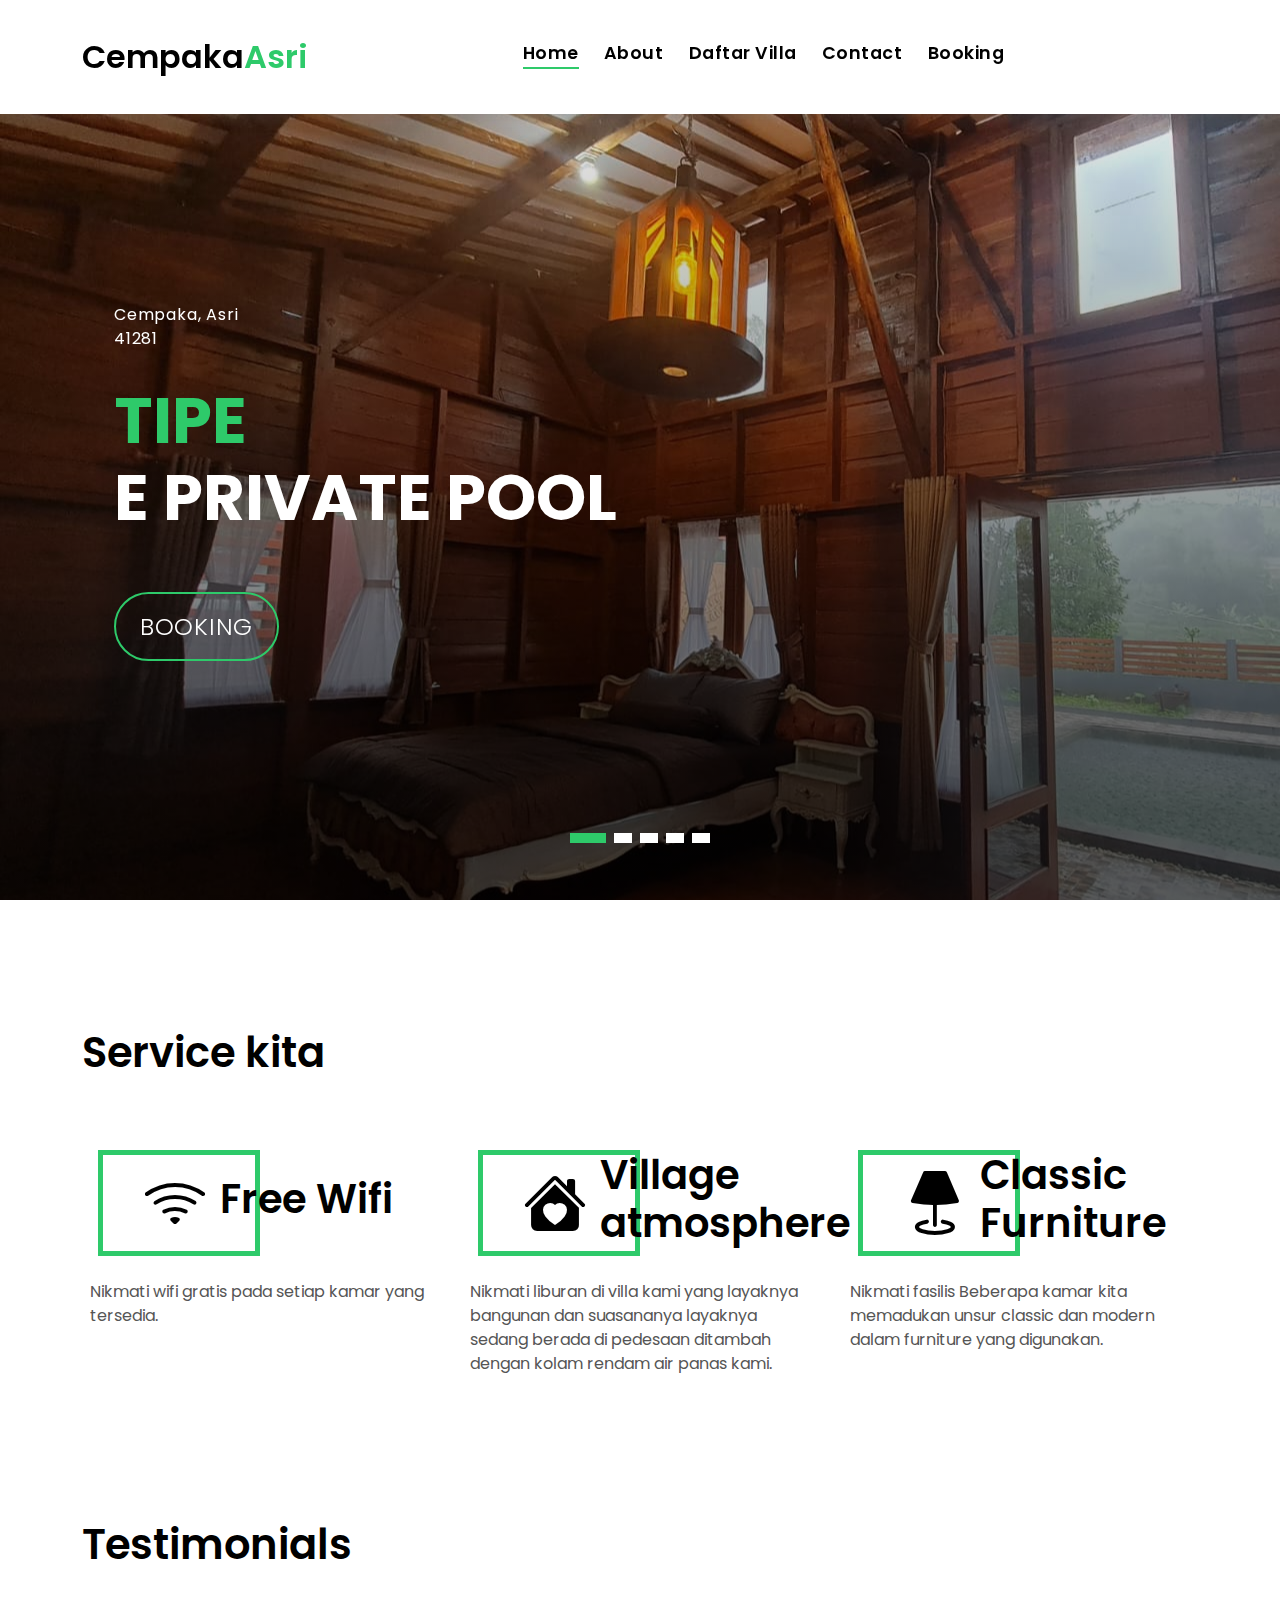
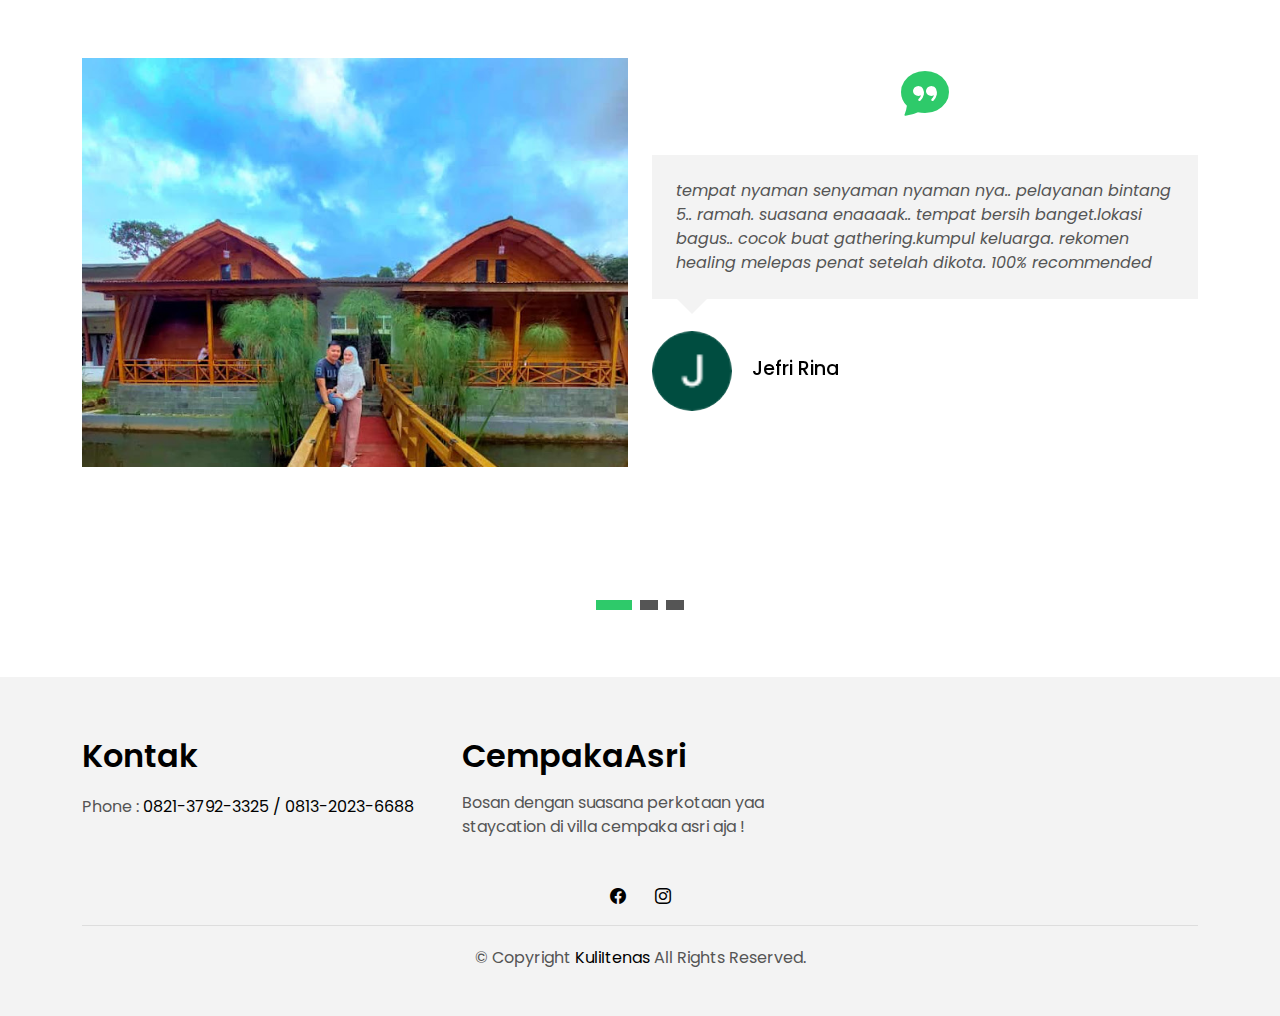
==== index.html @ 315202d2 "pertama commit" ====
<!DOCTYPE html>
<html lang="en">

<head>
  <meta charset="utf-8">
  <meta content="width=device-width, initial-scale=1.0" name="viewport">

  <title>Villa Cempaka Asri - Home</title>
  <meta content="" name="description">
  <meta content="" name="keywords">

  <!-- Favicons -->
  <link href="assets/image/logo/logo.jpg" rel="icon">
  <link href="assets/image/logo/logo.jpg" rel="apple-touch-icon">

  <!-- Google Fonts -->
  <link href="https://fonts.googleapis.com/css?family=Poppins:300,400,500,600,700" rel="stylesheet">

  <!-- Vendor CSS Files -->
  <link href="assets/vendor/animate.css/animate.min.css" rel="stylesheet">
  <link href="assets/vendor/bootstrap/css/bootstrap.min.css" rel="stylesheet">
  <link href="assets/vendor/bootstrap-icons/bootstrap-icons.css" rel="stylesheet">
  <link href="assets/vendor/swiper/swiper-bundle.min.css" rel="stylesheet">

  <!-- Template Main CSS File -->
  <link href="assets/css/style.css" rel="stylesheet">
</head>

<body>
  <!-- ======= Header/Navbar ======= -->
  <nav class="navbar navbar-default navbar-trans navbar-expand-lg fixed-top">
    <div class="container">
      <button class="navbar-toggler collapsed" type="button" data-bs-toggle="collapse" data-bs-target="#navbarDefault" aria-controls="navbarDefault" aria-expanded="false" aria-label="Toggle navigation">
        <span></span>
        <span></span>
        <span></span>
      </button>
      <a class="navbar-brand text-brand" href="index.html">Cempaka<span class="color-b">Asri</span></a>

      <div class="navbar-collapse collapse justify-content-center" id="navbarDefault">
        <ul class="navbar-nav">

          <li class="nav-item">
            <a class="nav-link active" href="index.html">Home</a>
          </li>

          <li class="nav-item">
            <a class="nav-link " href="about.html">About</a>
          </li>

          <li class="nav-item">
            <a class="nav-link " href="Villa.html">Daftar Villa</a>
          </li>

          <li class="nav-item">
            <a class="nav-link " href="contact.html">Contact</a>
          </li>

          <li class="nav-item">
            <a class="nav-link " href="https://wa.me/6282118984114/?text=Permisi Saya Mau Booking Villa mas.">Booking</a>
          </li>
        </ul>
      </div>
    </div>
  </nav><!-- End Header/Navbar -->

  <!-- ======= Intro Section ======= -->
  <div class="intro intro-carousel swiper position-relative">

    <div class="swiper-wrapper">

      <div class="swiper-slide carousel-item-a intro-item bg-image" style="background-image: url(assets/image/PrivatePool/7.jpeg)">
        <div class="overlay overlay-a"></div>
        <div class="intro-content display-table">
          <div class="table-cell">
            <div class="container">
              <div class="row">
                <div class="col-lg-8">
                  <div class="intro-body">
                    <p class="intro-title-top">Cempaka, Asri
                      <br> 41281
                    </p>
                    <h1 class="intro-title mb-4 ">
                      <span class="color-b">Tipe </span>
                      <br> E Private Pool
                    </h1>
                    <p class="intro-subtitle intro-price">
                      <a href="EprivatePool.html"><span class="price-a">Booking</span></a>
                    </p>
                  </div>
                </div>
              </div>
            </div>
          </div>
        </div>
      </div>
      <div class="swiper-slide carousel-item-a intro-item bg-image" style="background-image: url(assets/image/Rumahlumbung1/12.jpg)">
        <div class="overlay overlay-a"></div>
        <div class="intro-content display-table">
          <div class="table-cell">
            <div class="container">
              <div class="row">
                <div class="col-lg-8">
                  <div class="intro-body">
                    <p class="intro-title-top">Cempaka, Asri
                      <br> 41281
                    </p>
                    <h1 class="intro-title mb-4">
                      <span class="color-b">Tipe </span>
                      <br> Rumah Lumbung
                    </h1>
                    <p class="intro-subtitle intro-price">
                      <a href="RumahLumbung.html"><span class="price-a">Booking</span></a>
                    </p>
                  </div>
                </div>
              </div>
            </div>
          </div>
        </div>
      </div>
      <div class="swiper-slide carousel-item-a intro-item bg-image" style="background-image: url(assets/image/RumahKayu3kamar/1.jpg)">
        <div class="overlay overlay-a"></div>
        <div class="intro-content display-table">
          <div class="table-cell">
            <div class="container">
              <div class="row">
                <div class="col-lg-8">
                  <div class="intro-body">
                    <p class="intro-title-top">Cempaka, Asri
                      <br> 41281
                    </p>
                    <h1 class="intro-title mb-4">
                      <span class="color-b">Tipe</span>
                      <br> Rumah Kayu 3 Kamar
                    </h1>
                    <p class="intro-subtitle intro-price">
                      <a href="RumahKayu3Kamar.html"><span class="price-a">Booking</span></a>
                    </p>
                  </div>
                </div>
              </div>
            </div>
          </div>
        </div>
      </div>
      <div class="swiper-slide carousel-item-a intro-item bg-image" style="background-image: url(assets/image/RumahCempakaAsri1/2.jpg)">
        <div class="overlay overlay-a"></div>
        <div class="intro-content display-table">
          <div class="table-cell">
            <div class="container">
              <div class="row">
                <div class="col-lg-8">
                  <div class="intro-body">
                    <p class="intro-title-top">Cempaka, Asri
                      <br> 41281
                    </p>
                    <h1 class="intro-title mb-4 ">
                      <span class="color-b">Tipe</span>
                      <br> Rumah Cempaka Asri
                    </h1>
                    <p class="intro-subtitle intro-price">
                      <a href="RumahCempakaAsri.html"><span class="price-a">Booking</span></a>
                    </p>
                  </div>
                </div>
              </div>
            </div>
          </div>
        </div>
      </div>
      <div class="swiper-slide carousel-item-a intro-item bg-image" style="background-image: url(assets/image/RumahKayu4kamar/4.jpeg)">
        <div class="overlay overlay-a"></div>
        <div class="intro-content display-table">
          <div class="table-cell">
            <div class="container">
              <div class="row">
                <div class="col-lg-8">
                  <div class="intro-body">
                    <p class="intro-title-top">Cempaka, Asri
                      <br> 41281
                    </p>
                    <h1 class="intro-title mb-4 ">
                      <span class="color-b">Tipe</span>
                      <br> Rumah Kayu 4 Kamar
                    </h1>
                    <p class="intro-subtitle intro-price">
                      <a href="RumahKayu4Kamar.html"><span class="price-a">Booking</span></a>
                    </p>
                  </div>
                </div>
              </div>
            </div>
          </div>
        </div>
      </div>
    </div>
    <div class="swiper-pagination"></div>
  </div><!-- End Intro Section -->

  <main id="main">

    <!-- ======= Services Section ======= -->
    <section class="section-services section-t8">
      <div class="container">
        <div class="row">
          <div class="col-md-12">
            <div class="title-wrap d-flex justify-content-between">
              <div class="title-box">
                <h2 class="title-a">Service kita</h2>
              </div>
            </div>
          </div>
        </div>
        <div class="row">
          <div class="col-md-4">
            <div class="card-box-c foo">
              <div class="card-header-c d-flex">
                <div class="card-box-ico">
                  <span class="bi bi-wifi"></span>
                </div>
                <div class="card-title-c align-self-center">
                  <h2 class="title-c">Free Wifi</h2>
                </div>
              </div>
              <div class="card-body-c">
                <p class="content-c">
                  Nikmati wifi gratis pada setiap kamar yang tersedia.
                </p>
              </div>
              <div class="card-footer-c">
              </div>
            </div>
          </div>
          <div class="col-md-4">
            <div class="card-box-c foo">
              <div class="card-header-c d-flex">
                <div class="card-box-ico">
                  <span class="bi bi-house-heart-fill"></span>
                </div>
                <div class="card-title-c align-self-center">
                  <h2 class="title-c">Village atmosphere</h2>
                </div>
              </div>
              <div class="card-body-c">
                <p class="content-c">
                  Nikmati liburan di villa kami yang layaknya bangunan dan suasananya layaknya sedang berada di pedesaan ditambah dengan kolam rendam air panas kami.
                </p>
              </div>
              <div class="card-footer-c">
              </div>
            </div>
          </div>
          <div class="col-md-4">
            <div class="card-box-c foo">
              <div class="card-header-c d-flex">
                <div class="card-box-ico">
                  <span class="bi bi-lamp-fill"></span>
                </div>
                <div class="card-title-c align-self-center">
                  <h2 class="title-c">Classic Furniture</h2>
                </div>
              </div>
              <div class="card-body-c">
                <p class="content-c">
                  Nikmati fasilis Beberapa kamar kita memadukan unsur classic dan modern dalam furniture yang digunakan.
                </p>
              </div>
              <div class="card-footer-c">
              </div>
            </div>
          </div>
        </div>
      </div>
    </section><!-- End Services Section -->

    <!-- ======= Testimonials Section ======= -->
    <section class="section-testimonials section-t8 nav-arrow-a">
      <div class="container">
        <div class="row">
          <div class="col-md-12">
            <div class="title-wrap d-flex justify-content-between">
              <div class="title-box">
                <h2 class="title-a">Testimonials</h2>
              </div>
            </div>
          </div>
        </div>

        <div id="testimonial-carousel" class="swiper">
          <div class="swiper-wrapper">

            <div class="carousel-item-a swiper-slide">
              <div class="testimonials-box">
                <div class="row">
                  <div class="col-sm-12 col-md-6">
                    <div class="testimonial-img">
                      <img src="assets/image/Testimoni/testimoni1.jpg" alt="" class="img-fluid">
                    </div>
                  </div>
                  <div class="col-sm-12 col-md-6">
                    <div class="testimonial-ico">
                      <i class="bi bi-chat-quote-fill"></i>
                    </div>
                    <div class="testimonials-content">
                      <p class="testimonial-text">
                        tempat nyaman senyaman nyaman nya..
                        pelayanan bintang 5.. ramah.
                        suasana enaaaak..
                        tempat bersih banget.lokasi bagus..
                        cocok buat gathering.kumpul keluarga. rekomen healing melepas penat setelah dikota.
                        100% recommended
                      </p>
                    </div>
                    <div class="testimonial-author-box">
                      <img src="assets/image/Testimoni/fototesti2.png" alt="" class="testimonial-avatar">
                      <h5 class="testimonial-author">Jefri Rina</h5>
                    </div>
                  </div>
                </div>
              </div>
            </div><!-- End carousel item -->

            <div class="carousel-item-a swiper-slide">
              <div class="testimonials-box">
                <div class="row">
                  <div class="col-sm-12 col-md-6">
                    <div class="testimonial-img">
                      <img src="assets/image/Testimoni/testimoni2.jpg" alt="" class="img-fluid">
                    </div>
                  </div>
                  <div class="col-sm-12 col-md-6">
                    <div class="testimonial-ico">
                      <i class="bi bi-chat-quote-fill"></i>
                    </div>
                    <div class="testimonials-content">
                      <p class="testimonial-text">
                        Tempatnya nyaman, bersih, pelayanan memuaskan, fasilitas oke.
                      </p>
                    </div>
                    <div class="testimonial-author-box">
                      <img src="assets/image/Testimoni/fototesti.png" alt="" class="testimonial-avatar">
                      <h5 class="testimonial-author">Agus Doang</h5>
                    </div>
                    
                  </div>
                </div>
              </div>
            </div><!-- End carousel item -->

            <div class="carousel-item-a swiper-slide">
              <div class="testimonials-box">
                <div class="row">
                  <div class="col-sm-12 col-md-6">
                    <div class="testimonial-img">
                      <img src="assets/image/Testimoni/testimoni3.jpg" alt="" class="img-fluid">
                    </div>
                  </div>
                  <div class="col-sm-12 col-md-6">
                    <div class="testimonial-ico">
                      <i class="bi bi-chat-quote-fill"></i>
                    </div>
                    <div class="testimonials-content">
                      <p class="testimonial-text">
                        Tempatnya recomended buat acara ultah, family ghatering, kumpul keluarga, temen, kereeen.
                      </p>
                    </div>
                    <div class="testimonial-author-box">
                      <img src="assets/image/Testimoni/fototesti3.png" alt="" class="testimonial-avatar">
                      <h5 class="testimonial-author">Ragnaadhira Elabid</h5>
                    </div>
                    
                  </div>
                </div>
              </div>
            </div><!-- End carousel item -->
          </div>
        </div>
        <div class="testimonial-carousel-pagination carousel-pagination"></div>

      </div>
    </section><!-- End Testimonials Section -->

  </main><!-- End #main -->

  <!-- ======= Footer ======= -->
  <section class="section-footer">
    <div class="container">
      <div class="row">
        <div class="col-sm-12 col-md-4">
          <div class="widget-a">
            <div class="w-header-a">
              <h3 class="w-title-a text-brand">Kontak</h3>
            </div>
            <div class="w-footer-a">
              <ul class="list-unstyled">
                <li class="color-a">
                  <span class="color-text-a">Phone : </span> 0821-3792-3325 / 0813-2023-6688
                </li>
              </ul>
            </div>
          </div>
        </div>
        <div class="col-sm-12 col-md-4 section-md-t3">
          <div class="widget-a">
            <div class="w-header-a">
              <h3 class="w-title-a text-brand">CempakaAsri</h3>
            </div>
            <div class="w-body-a">
              <div class="w-body-a">
                <div class="w-body-a">
                  <p class="w-text-a color-text-a">
                    Bosan dengan suasana perkotaan yaa staycation
                    di villa cempaka asri aja !
                  </p>
                </div>
              </div>
            </div>
          </div>
        </div>
      </div>
    </div>
  </section>
  <footer>
    <div class="container">
      <div class="row">
        <div class="col-md-12">
          <div class="socials-a">
            <ul class="list-inline">
              <li class="list-inline-item">
                <a href="https://www.facebook.com/raihan.a.setiawan.3/?show_switched_toast=0&show_invite_to_follow=0&show_switched_tooltip=0&show_podcast_settings=0&show_community_review_changes=0&show_community_rollback=0&show_follower_visibility_disclosure=0">
                  <i class="bi bi-facebook" aria-hidden="true"></i>
                </a>
              </li>
              <li class="list-inline-item">
                <a href="https://www.instagram.com/villacempakaasri/">
                  <i class="bi bi-instagram" aria-hidden="true"></i>
                </a>
              </li>
            </ul>
          </div>
          <div class="copyright-footer">
            <p class="copyright color-text-a">
              &copy; Copyright
              <span class="color-a">KuliItenas</span> All Rights Reserved.
            </p>
          </div>
        </div>
      </div>
    </div>
  </footer><!-- End  Footer -->

  <div id="preloader"></div>
  <a href="index.html" class="back-to-top d-flex align-items-center justify-content-center"><i class="bi bi-arrow-up-short"></i></a>

  <!-- Vendor JS Files -->
  <script src="assets/vendor/bootstrap/js/bootstrap.bundle.min.js"></script>
  <script src="assets/vendor/swiper/swiper-bundle.min.js"></script>
  <script src="assets/vendor/php-email-form/validate.js"></script>

  <!-- Template Main JS File -->
  <script src="assets/js/main.js"></script>

</body>

</html>
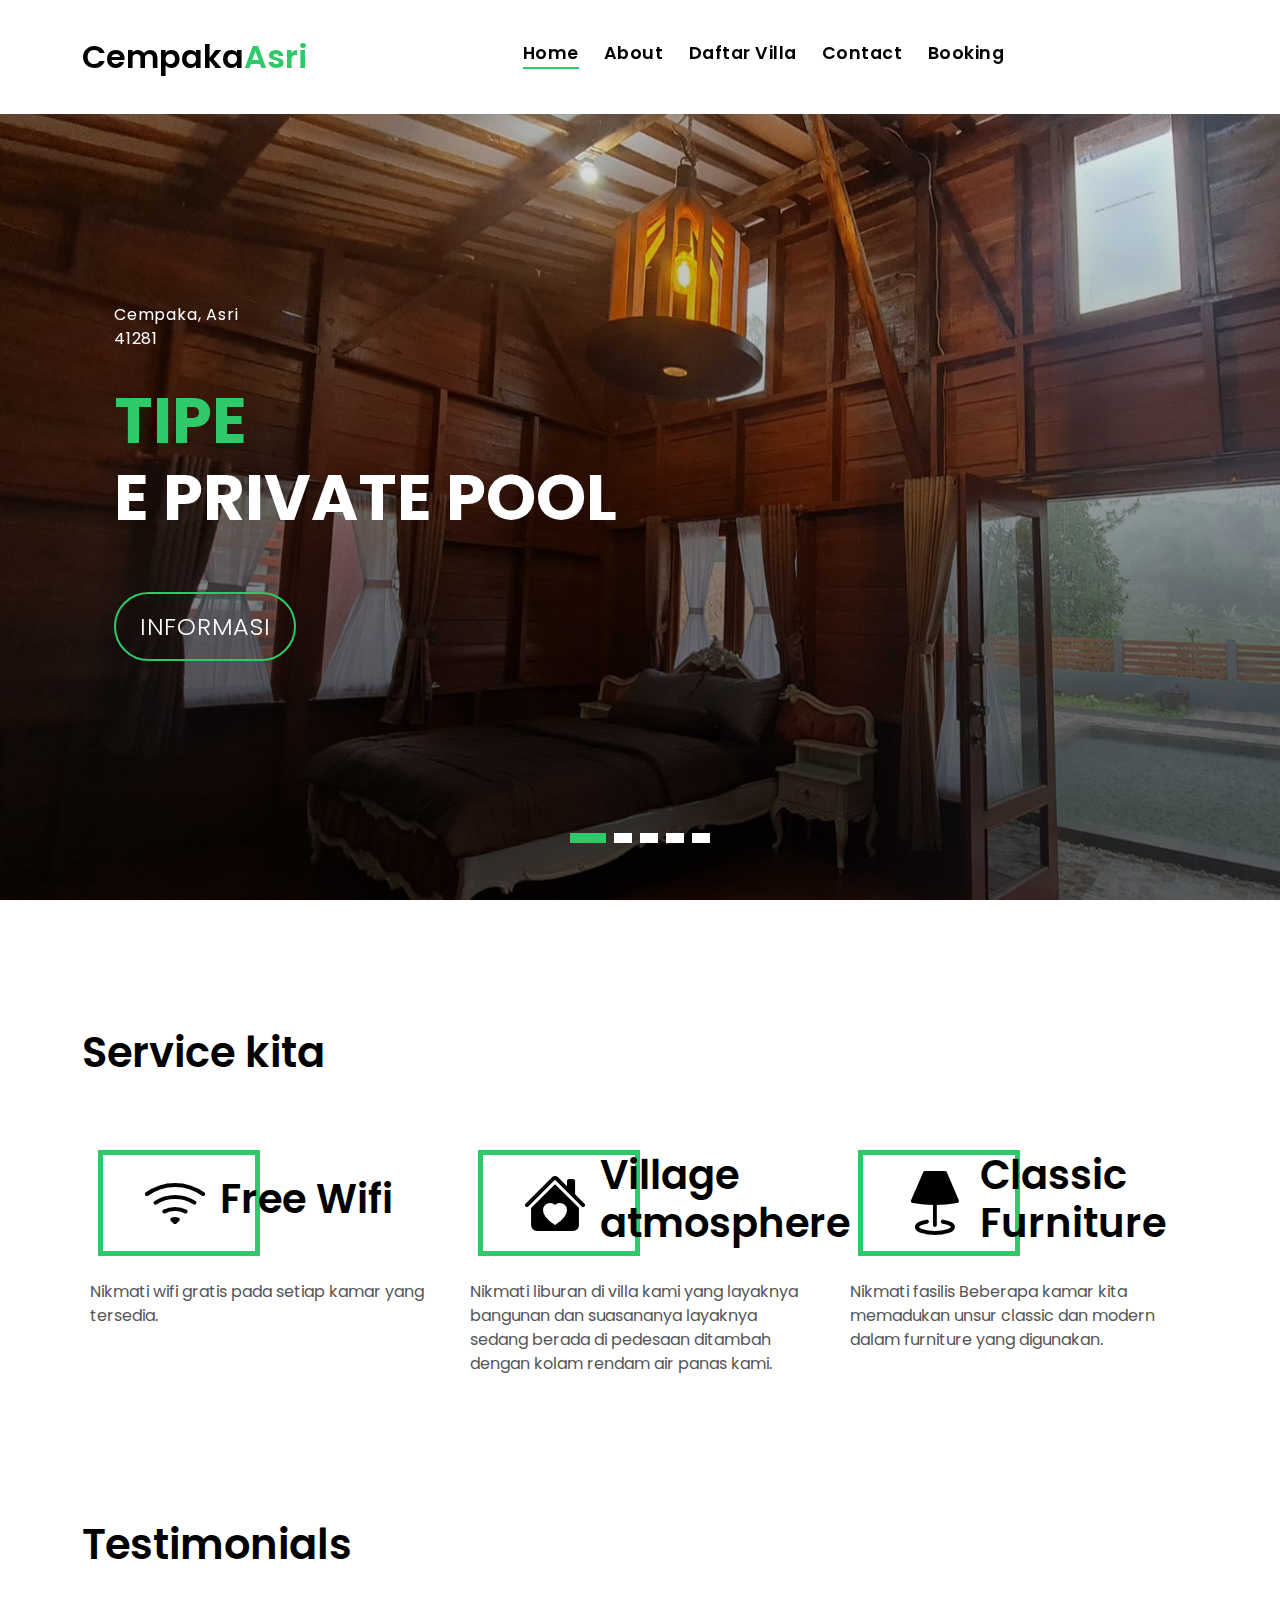
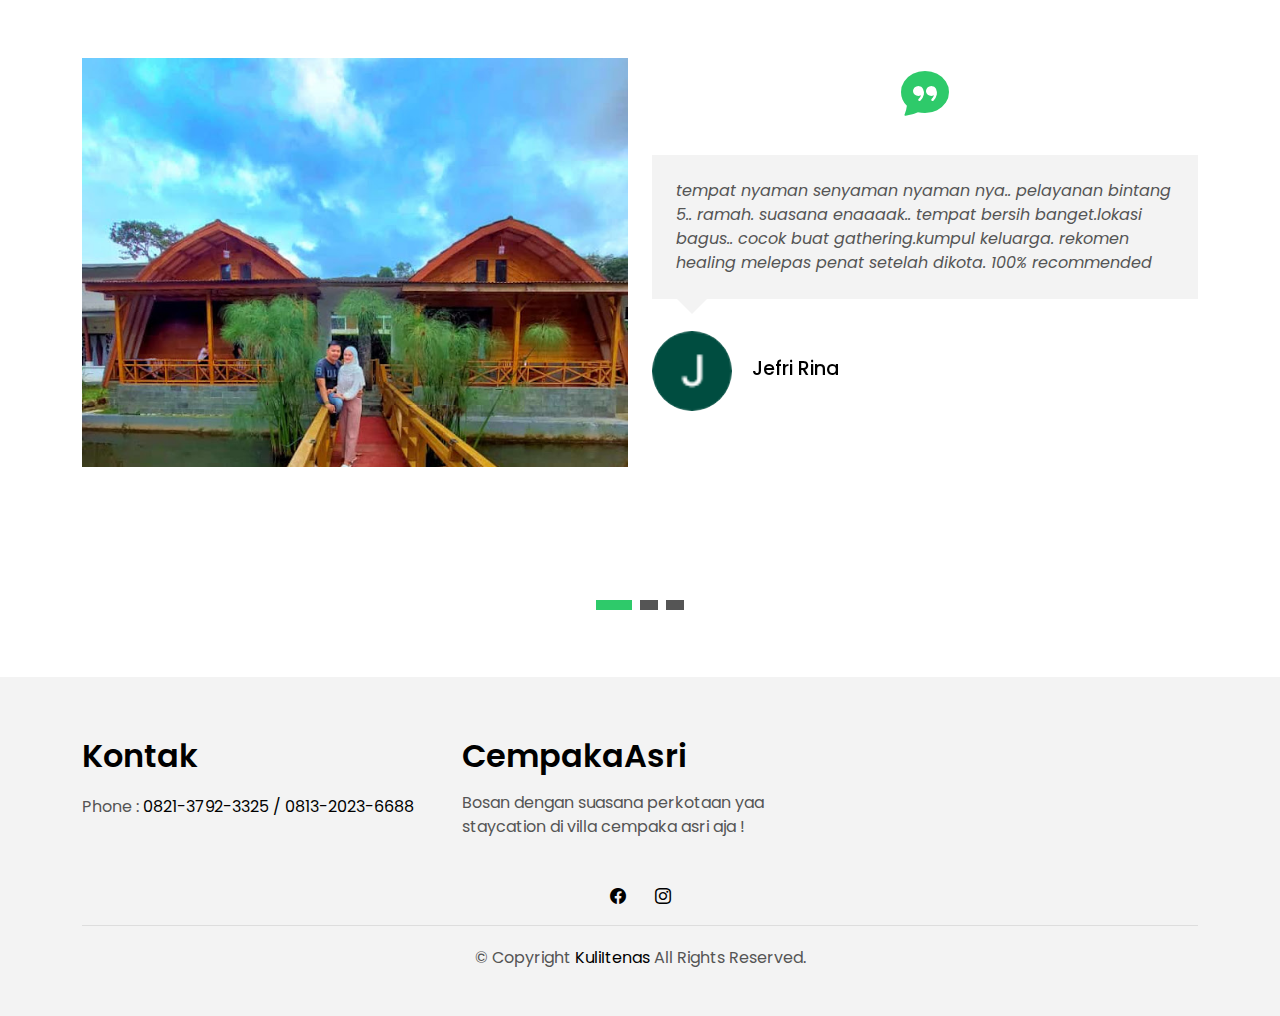
==== commit fb0ae4b7: "ganti tulisan button" ====
--- a/index.html
+++ b/index.html
@@ -85,7 +85,7 @@
                       <br> E Private Pool
                     </h1>
                     <p class="intro-subtitle intro-price">
-                      <a href="EprivatePool.html"><span class="price-a">Booking</span></a>
+                      <a href="EprivatePool.html"><span class="price-a">Informasi</span></a>
                     </p>
                   </div>
                 </div>
@@ -110,7 +110,7 @@
                       <br> Rumah Lumbung
                     </h1>
                     <p class="intro-subtitle intro-price">
-                      <a href="RumahLumbung.html"><span class="price-a">Booking</span></a>
+                      <a href="RumahLumbung.html"><span class="price-a">Informasi</span></a>
                     </p>
                   </div>
                 </div>
@@ -135,7 +135,7 @@
                       <br> Rumah Kayu 3 Kamar
                     </h1>
                     <p class="intro-subtitle intro-price">
-                      <a href="RumahKayu3Kamar.html"><span class="price-a">Booking</span></a>
+                      <a href="RumahKayu3Kamar.html"><span class="price-a">Informasi</span></a>
                     </p>
                   </div>
                 </div>
@@ -160,7 +160,7 @@
                       <br> Rumah Cempaka Asri
                     </h1>
                     <p class="intro-subtitle intro-price">
-                      <a href="RumahCempakaAsri.html"><span class="price-a">Booking</span></a>
+                      <a href="RumahCempakaAsri.html"><span class="price-a">Informasi</span></a>
                     </p>
                   </div>
                 </div>
@@ -185,7 +185,7 @@
                       <br> Rumah Kayu 4 Kamar
                     </h1>
                     <p class="intro-subtitle intro-price">
-                      <a href="RumahKayu4Kamar.html"><span class="price-a">Booking</span></a>
+                      <a href="RumahKayu4Kamar.html"><span class="price-a">Informasi</span></a>
                     </p>
                   </div>
                 </div>
